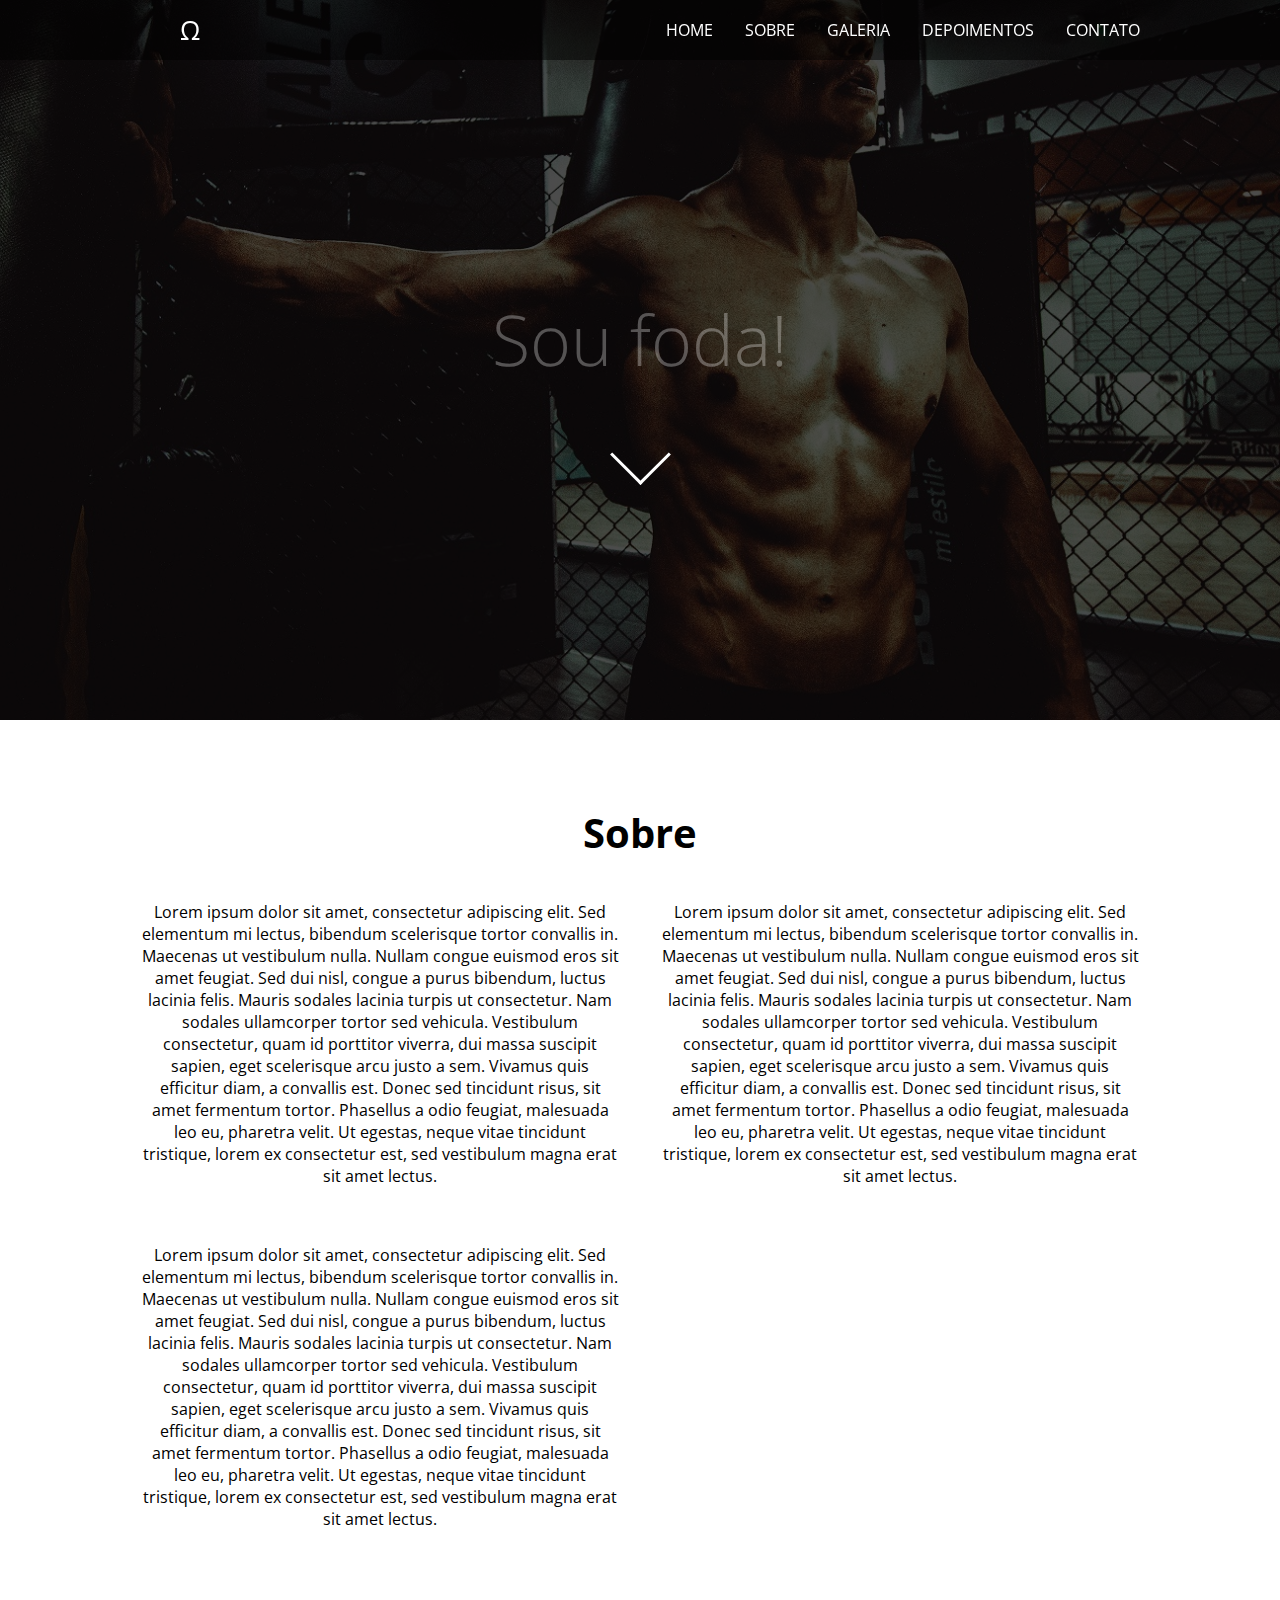
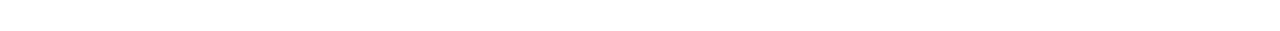
==== index.html @ 69797891 "master" ====
<!DOCTYPE html>
<html>
	
	<head>
		<title>Website Foda</title>
		<meta name="viewport" content="width=device-width, initial-scale=1.0">
		<link href="https://fonts.googleapis.com/css?family=Open+Sans" rel="stylesheet">

		<link type="text/css" rel="stylesheet" href="./css/style.css" />
	</head>

	<body>
		
		<!-- Website Header -->
		<header>

            <!-- Main Navigation -->
			<nav>
				<div class= "fd-container fd-align-center">
				<a class="fd-logo" href="#">&Omega;</a>
				<ul class="fd-navigation">
					<li><a href="#">Home</a></li>
					<li><a href="#fd-about">Sobre</a></li>
					<li><a href="#fd-gallery">Galeria</a></li>
					<li><a href="#fd-depoimentos">Depoimentos</a></li>
					<li><a href="#fd-contact">Contato</a></li>
				</ul>
				</div>
			</nav>

            <!-- Header Content -->
			<section class="fd-header-content">
				<div class="fd-header-text">
					<h1 class="fd-pulsate">Sou foda!</h1>
					<i class="fd-arrow"></i>
				</div>
				<img class="fd-main-banner" src="./img/main-banner.jpg" alt="Main banner foda" />
			</section>

		</header>

        <!-- Main Content -->
		<section>
			<!--Sobre-->
			<section id="fd-about" class="fd-container fd-section">
				<h3>Sobre</h3>
				<div class="fd-column">
					<p>Lorem ipsum dolor sit amet, consectetur adipiscing elit. Sed elementum mi lectus, bibendum scelerisque tortor convallis in. Maecenas ut vestibulum nulla. Nullam congue euismod eros sit amet feugiat. Sed dui nisl, congue a purus bibendum, luctus lacinia felis. Mauris sodales lacinia turpis ut consectetur. Nam sodales ullamcorper tortor sed vehicula. Vestibulum consectetur, quam id porttitor viverra, dui massa suscipit sapien, eget scelerisque arcu justo a sem. Vivamus quis efficitur diam, a convallis est. Donec sed tincidunt risus, sit amet fermentum tortor. Phasellus a odio feugiat, malesuada leo eu, pharetra velit. Ut egestas, neque vitae tincidunt tristique, lorem ex consectetur est, sed vestibulum magna erat sit amet lectus.</p>
				</div>

				<div class="fd-column">
					<p>Lorem ipsum dolor sit amet, consectetur adipiscing elit. Sed elementum mi lectus, bibendum scelerisque tortor convallis in. Maecenas ut vestibulum nulla. Nullam congue euismod eros sit amet feugiat. Sed dui nisl, congue a purus bibendum, luctus lacinia felis. Mauris sodales lacinia turpis ut consectetur. Nam sodales ullamcorper tortor sed vehicula. Vestibulum consectetur, quam id porttitor viverra, dui massa suscipit sapien, eget scelerisque arcu justo a sem. Vivamus quis efficitur diam, a convallis est. Donec sed tincidunt risus, sit amet fermentum tortor. Phasellus a odio feugiat, malesuada leo eu, pharetra velit. Ut egestas, neque vitae tincidunt tristique, lorem ex consectetur est, sed vestibulum magna erat sit amet lectus.</p>
				</div>

				<div class="fd-column">
					<p>Lorem ipsum dolor sit amet, consectetur adipiscing elit. Sed elementum mi lectus, bibendum scelerisque tortor convallis in. Maecenas ut vestibulum nulla. Nullam congue euismod eros sit amet feugiat. Sed dui nisl, congue a purus bibendum, luctus lacinia felis. Mauris sodales lacinia turpis ut consectetur. Nam sodales ullamcorper tortor sed vehicula. Vestibulum consectetur, quam id porttitor viverra, dui massa suscipit sapien, eget scelerisque arcu justo a sem. Vivamus quis efficitur diam, a convallis est. Donec sed tincidunt risus, sit amet fermentum tortor. Phasellus a odio feugiat, malesuada leo eu, pharetra velit. Ut egestas, neque vitae tincidunt tristique, lorem ex consectetur est, sed vestibulum magna erat sit amet lectus.</p>
				</div>

					
				
				
			</section>
			
		</section>

        <!-- Website Footer -->
		<footer>

		</footer>
	</body>

</html>
---- css/style.css ----
/* General styles */

body {
	margin: 0;
	padding: 0;
	font-family: 'Open Sans', sans-serif;
}

a {
	text-decoration: none;
}

h1 {
	color: #fff;
	font-size: 70px;
    font-weight: lighter;
}

h3{
	width: 100%;
	margin: 0;
	font-size: 40px;
	text-align: center;
}

.fd-container{
	display: flex;
    flex-wrap: wrap;
    width: 100%;
    max-width: 1000px;
    margin: 0 auto;
    justify-content: space-between;
    box-sizing: border-box;
}

.fd-align-center{
	align-items: center;
}

/* Header */

header {
	position: relative;
}

header nav{
    position: fixed;
    width: 100%;
    background: rgba(0, 0, 0, 0.5);
      z-index: 999;

}

header nav ul.fd-navigation{
	margin: 0;
	padding: 0;
	display: flex;
	list-style-type: none;
}

header nav ul.fd-navigation li a {
    display: block;
    color: #fff;
    font-size: 16px;
    text-transform: uppercase;
    padding: 0 16px;
}

header nav ul.fd-navigation li:last-child a{
	padding-right: 0;
}

header nav ul.fd-navigation li a:after {
	content: '';
	display: block;
	height: 1px;
	width: 0;
	background-color: #fff;
	-webkit-transition: all .3s ease;
	transition: all .3s ease;
}

header nav ul.fd-navigation li a:hover:after {
	width: 100%;
	opacity: 1;
}

.fd-header-text{
    display: flex;
    justify-content: center;
    align-items: center;
    position: absolute;
    width: 100%;
    height: 100%;
    background: rgba(0,0,0,.7);
        flex-direction: column;
}

.fd-main-banner {
	display: block;
	width: 100%;
}

.fd-header-text .fd-arrow {
    display: inline-block;
    border: solid 3px #fff;
    padding: 20px;
    border-width: 0 3px 3px 0;
    cursor: pointer;
    -webkit-transform: rotate(45deg);
    transform: rotate(45deg);
    -webkit-transition: opacity .3s ease;
    transition: opacity .3s ease;
}

.fd-header-text .fd-arrow:hover {
	opacity: .7;
}

/* Logo */
.fd-logo {
    color: #fff;
    justify-content: center;
    align-items: center;
    font-size: 26px;
    width: 100px;
    height: 60px;
    display: flex;
}

/* Sections */

.fd-section{
	padding: 85px 0;
}

/* Sobre*/

#fd-about .fd-column{
	width: 48%;
	margin-top: 25px;
	text-align: center;
}




/* Animations */

.fd-pulsate{
	-webkit-animation: pulsate 3s ease-in-out;
	-webkit-animation-iteration-count: infinite;
	opacity: .3;
}


@-webkit-keyframes pulsate {
	0% {
		opacity: .3;
	}

	50%{
		opacity: 1;
	}

	100%{
		opacity: .3
	}
}
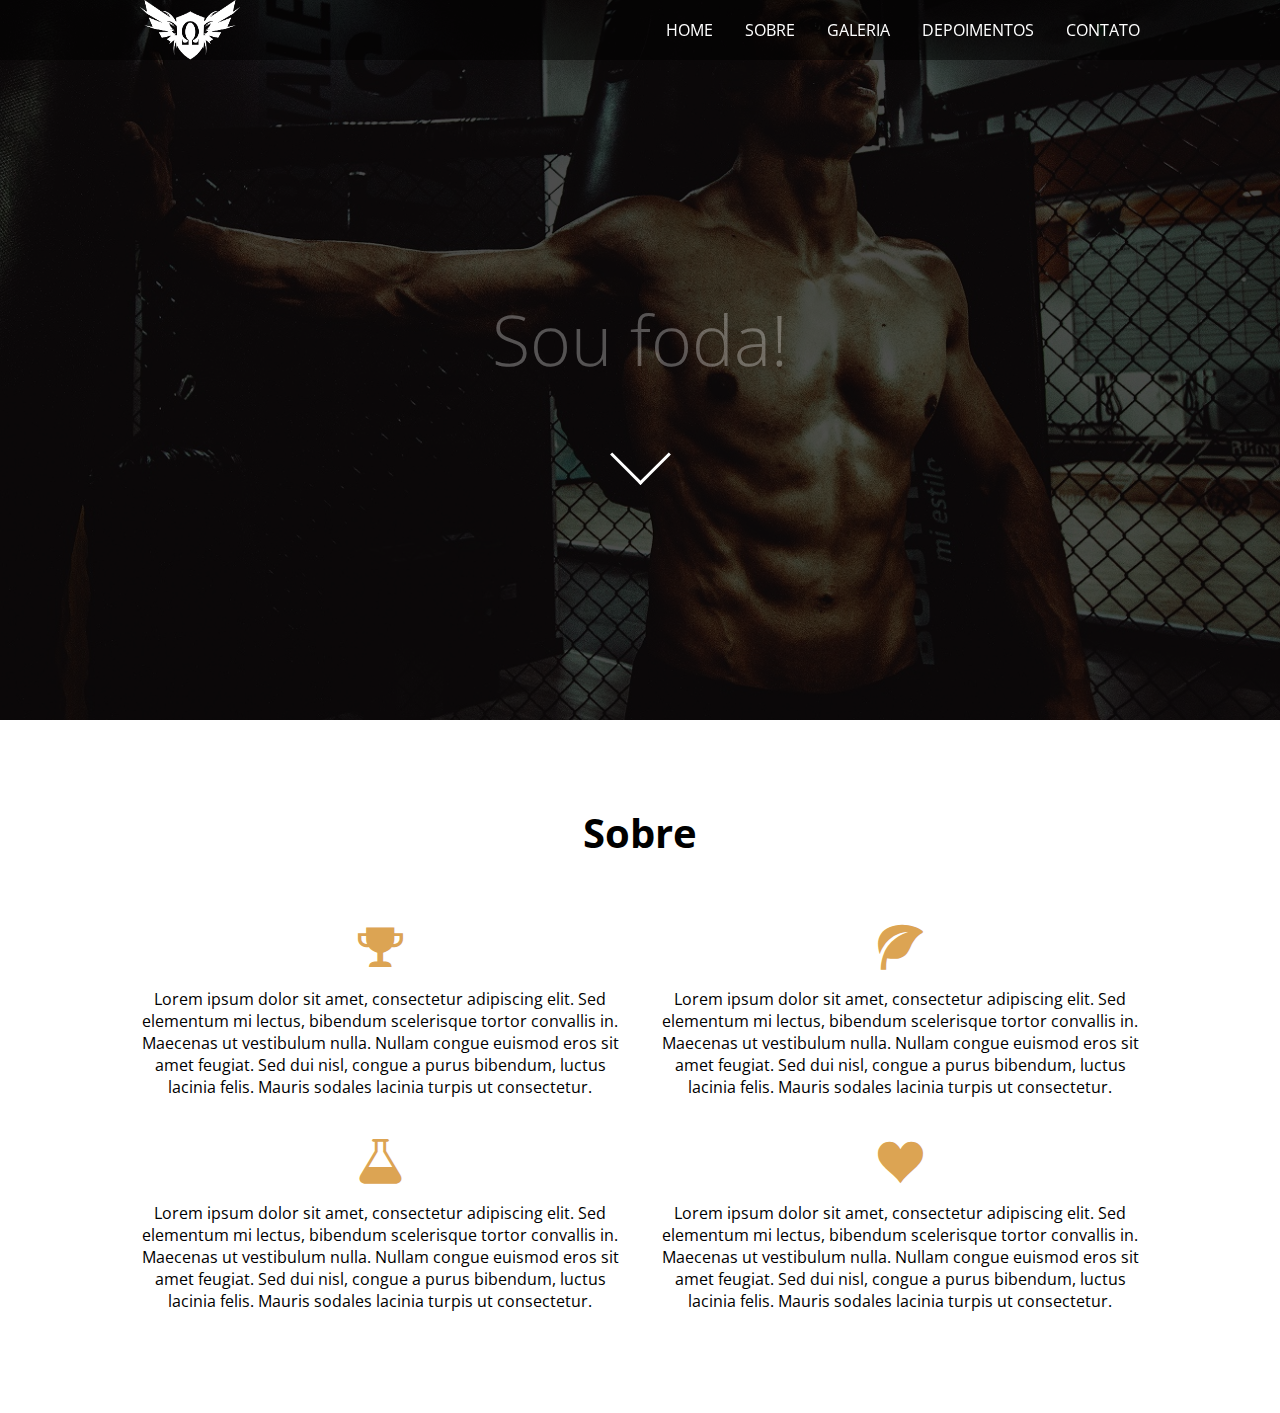
==== commit fa72e777: "push" ====
--- a/index.html
+++ b/index.html
@@ -17,7 +17,7 @@
             <!-- Main Navigation -->
 			<nav>
 				<div class= "fd-container fd-align-center">
-				<a class="fd-logo" href="#">&Omega;</a>
+				<img class="fd-logo" src="./img/logo.png" alt="logo" />
 				<ul class="fd-navigation">
 					<li><a href="#">Home</a></li>
 					<li><a href="#fd-about">Sobre</a></li>
@@ -45,16 +45,25 @@
 			<section id="fd-about" class="fd-container fd-section">
 				<h3>Sobre</h3>
 				<div class="fd-column">
-					<p>Lorem ipsum dolor sit amet, consectetur adipiscing elit. Sed elementum mi lectus, bibendum scelerisque tortor convallis in. Maecenas ut vestibulum nulla. Nullam congue euismod eros sit amet feugiat. Sed dui nisl, congue a purus bibendum, luctus lacinia felis. Mauris sodales lacinia turpis ut consectetur. Nam sodales ullamcorper tortor sed vehicula. Vestibulum consectetur, quam id porttitor viverra, dui massa suscipit sapien, eget scelerisque arcu justo a sem. Vivamus quis efficitur diam, a convallis est. Donec sed tincidunt risus, sit amet fermentum tortor. Phasellus a odio feugiat, malesuada leo eu, pharetra velit. Ut egestas, neque vitae tincidunt tristique, lorem ex consectetur est, sed vestibulum magna erat sit amet lectus.</p>
+					<i class="icon-trophy"></i>
+					<p>Lorem ipsum dolor sit amet, consectetur adipiscing elit. Sed elementum mi lectus, bibendum scelerisque tortor convallis in. Maecenas ut vestibulum nulla. Nullam congue euismod eros sit amet feugiat. Sed dui nisl, congue a purus bibendum, luctus lacinia felis. Mauris sodales lacinia turpis ut consectetur.</p>
 				</div>
 
 				<div class="fd-column">
-					<p>Lorem ipsum dolor sit amet, consectetur adipiscing elit. Sed elementum mi lectus, bibendum scelerisque tortor convallis in. Maecenas ut vestibulum nulla. Nullam congue euismod eros sit amet feugiat. Sed dui nisl, congue a purus bibendum, luctus lacinia felis. Mauris sodales lacinia turpis ut consectetur. Nam sodales ullamcorper tortor sed vehicula. Vestibulum consectetur, quam id porttitor viverra, dui massa suscipit sapien, eget scelerisque arcu justo a sem. Vivamus quis efficitur diam, a convallis est. Donec sed tincidunt risus, sit amet fermentum tortor. Phasellus a odio feugiat, malesuada leo eu, pharetra velit. Ut egestas, neque vitae tincidunt tristique, lorem ex consectetur est, sed vestibulum magna erat sit amet lectus.</p>
+					<i class="icon-leaf"></i>
+					<p>Lorem ipsum dolor sit amet, consectetur adipiscing elit. Sed elementum mi lectus, bibendum scelerisque tortor convallis in. Maecenas ut vestibulum nulla. Nullam congue euismod eros sit amet feugiat. Sed dui nisl, congue a purus bibendum, luctus lacinia felis. Mauris sodales lacinia turpis ut consectetur.</p>
 				</div>
 
 				<div class="fd-column">
-					<p>Lorem ipsum dolor sit amet, consectetur adipiscing elit. Sed elementum mi lectus, bibendum scelerisque tortor convallis in. Maecenas ut vestibulum nulla. Nullam congue euismod eros sit amet feugiat. Sed dui nisl, congue a purus bibendum, luctus lacinia felis. Mauris sodales lacinia turpis ut consectetur. Nam sodales ullamcorper tortor sed vehicula. Vestibulum consectetur, quam id porttitor viverra, dui massa suscipit sapien, eget scelerisque arcu justo a sem. Vivamus quis efficitur diam, a convallis est. Donec sed tincidunt risus, sit amet fermentum tortor. Phasellus a odio feugiat, malesuada leo eu, pharetra velit. Ut egestas, neque vitae tincidunt tristique, lorem ex consectetur est, sed vestibulum magna erat sit amet lectus.</p>
+					<i class="icon-lab"></i>
+					<p>Lorem ipsum dolor sit amet, consectetur adipiscing elit. Sed elementum mi lectus, bibendum scelerisque tortor convallis in. Maecenas ut vestibulum nulla. Nullam congue euismod eros sit amet feugiat. Sed dui nisl, congue a purus bibendum, luctus lacinia felis. Mauris sodales lacinia turpis ut consectetur.</p>
 				</div>
+
+				<div class="fd-column">
+					<i class="icon-heart"></i>
+					<p>Lorem ipsum dolor sit amet, consectetur adipiscing elit. Sed elementum mi lectus, bibendum scelerisque tortor convallis in. Maecenas ut vestibulum nulla. Nullam congue euismod eros sit amet feugiat. Sed dui nisl, congue a purus bibendum, luctus lacinia felis. Mauris sodales lacinia turpis ut consectetur.</p>
+				</div>
+
 
 					
 				
--- a/css/style.css
+++ b/css/style.css
@@ -1,3 +1,6 @@
+/* Fonts */
+
+@import 'fonts.css';
 
 /* General styles */
 
@@ -19,7 +22,7 @@
 
 h3{
 	width: 100%;
-	margin: 0;
+	margin-top: 0;
 	font-size: 40px;
 	text-align: center;
 }
@@ -137,6 +140,11 @@
 
 /* Sobre*/
 
+#fd-about i {
+    font-size:  45px;
+    color: #dca453;
+}
+
 #fd-about .fd-column{
 	width: 48%;
 	margin-top: 25px;
